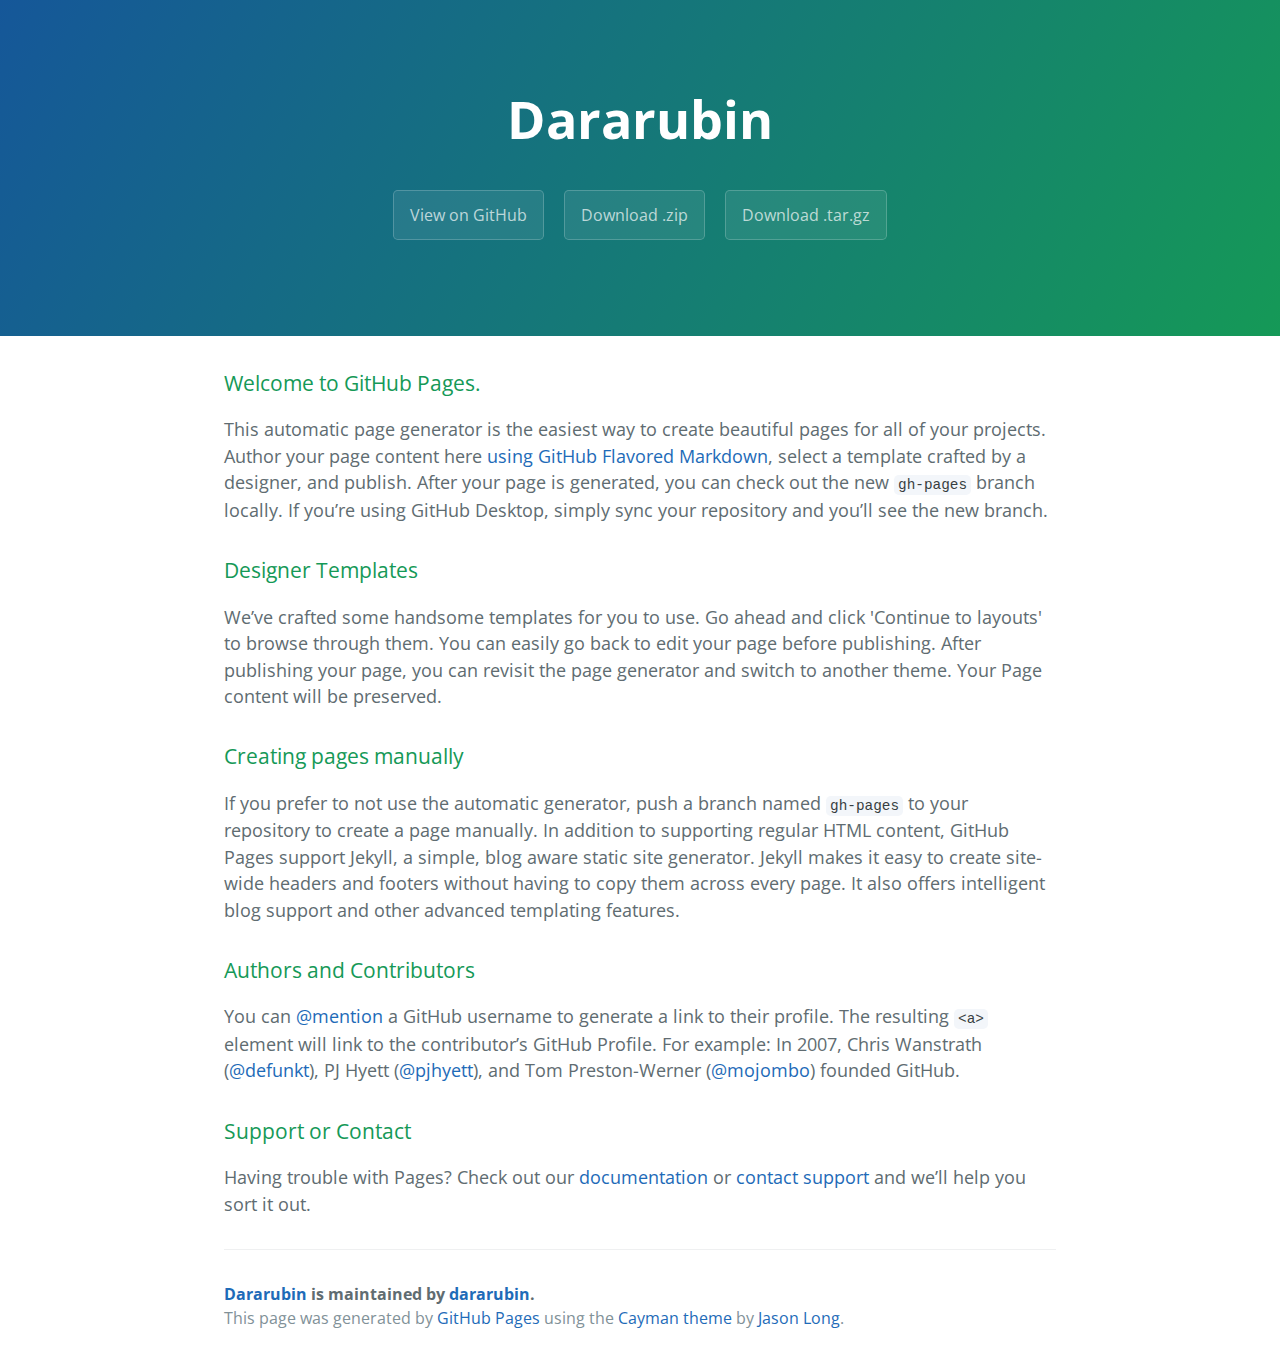
==== index.html @ 123997aa "Create gh-pages branch via GitHub" ====
<!DOCTYPE html>
<html lang="en-us">
  <head>
    <meta charset="UTF-8">
    <title>Dararubin by dararubin</title>
    <meta name="viewport" content="width=device-width, initial-scale=1">
    <link rel="stylesheet" type="text/css" href="stylesheets/normalize.css" media="screen">
    <link href='https://fonts.googleapis.com/css?family=Open+Sans:400,700' rel='stylesheet' type='text/css'>
    <link rel="stylesheet" type="text/css" href="stylesheets/stylesheet.css" media="screen">
    <link rel="stylesheet" type="text/css" href="stylesheets/github-light.css" media="screen">
  </head>
  <body>
    <section class="page-header">
      <h1 class="project-name">Dararubin</h1>
      <h2 class="project-tagline"></h2>
      <a href="https://github.com/dararubin/DaraRubin" class="btn">View on GitHub</a>
      <a href="https://github.com/dararubin/DaraRubin/zipball/master" class="btn">Download .zip</a>
      <a href="https://github.com/dararubin/DaraRubin/tarball/master" class="btn">Download .tar.gz</a>
    </section>

    <section class="main-content">
      <h3>
<a id="welcome-to-github-pages" class="anchor" href="#welcome-to-github-pages" aria-hidden="true"><span aria-hidden="true" class="octicon octicon-link"></span></a>Welcome to GitHub Pages.</h3>

<p>This automatic page generator is the easiest way to create beautiful pages for all of your projects. Author your page content here <a href="https://guides.github.com/features/mastering-markdown/">using GitHub Flavored Markdown</a>, select a template crafted by a designer, and publish. After your page is generated, you can check out the new <code>gh-pages</code> branch locally. If you’re using GitHub Desktop, simply sync your repository and you’ll see the new branch.</p>

<h3>
<a id="designer-templates" class="anchor" href="#designer-templates" aria-hidden="true"><span aria-hidden="true" class="octicon octicon-link"></span></a>Designer Templates</h3>

<p>We’ve crafted some handsome templates for you to use. Go ahead and click 'Continue to layouts' to browse through them. You can easily go back to edit your page before publishing. After publishing your page, you can revisit the page generator and switch to another theme. Your Page content will be preserved.</p>

<h3>
<a id="creating-pages-manually" class="anchor" href="#creating-pages-manually" aria-hidden="true"><span aria-hidden="true" class="octicon octicon-link"></span></a>Creating pages manually</h3>

<p>If you prefer to not use the automatic generator, push a branch named <code>gh-pages</code> to your repository to create a page manually. In addition to supporting regular HTML content, GitHub Pages support Jekyll, a simple, blog aware static site generator. Jekyll makes it easy to create site-wide headers and footers without having to copy them across every page. It also offers intelligent blog support and other advanced templating features.</p>

<h3>
<a id="authors-and-contributors" class="anchor" href="#authors-and-contributors" aria-hidden="true"><span aria-hidden="true" class="octicon octicon-link"></span></a>Authors and Contributors</h3>

<p>You can <a href="https://help.github.com/articles/basic-writing-and-formatting-syntax/#mentioning-users-and-teams" class="user-mention">@mention</a> a GitHub username to generate a link to their profile. The resulting <code>&lt;a&gt;</code> element will link to the contributor’s GitHub Profile. For example: In 2007, Chris Wanstrath (<a href="https://github.com/defunkt" class="user-mention">@defunkt</a>), PJ Hyett (<a href="https://github.com/pjhyett" class="user-mention">@pjhyett</a>), and Tom Preston-Werner (<a href="https://github.com/mojombo" class="user-mention">@mojombo</a>) founded GitHub.</p>

<h3>
<a id="support-or-contact" class="anchor" href="#support-or-contact" aria-hidden="true"><span aria-hidden="true" class="octicon octicon-link"></span></a>Support or Contact</h3>

<p>Having trouble with Pages? Check out our <a href="https://help.github.com/pages">documentation</a> or <a href="https://github.com/contact">contact support</a> and we’ll help you sort it out.</p>

      <footer class="site-footer">
        <span class="site-footer-owner"><a href="https://github.com/dararubin/DaraRubin">Dararubin</a> is maintained by <a href="https://github.com/dararubin">dararubin</a>.</span>

        <span class="site-footer-credits">This page was generated by <a href="https://pages.github.com">GitHub Pages</a> using the <a href="https://github.com/jasonlong/cayman-theme">Cayman theme</a> by <a href="https://twitter.com/jasonlong">Jason Long</a>.</span>
      </footer>

    </section>

  
  </body>
</html>
---- stylesheets/stylesheet.css ----
* {
  box-sizing: border-box; }

body {
  padding: 0;
  margin: 0;
  font-family: "Open Sans", "Helvetica Neue", Helvetica, Arial, sans-serif;
  font-size: 16px;
  line-height: 1.5;
  color: #606c71; }

a {
  color: #1e6bb8;
  text-decoration: none; }
  a:hover {
    text-decoration: underline; }

.btn {
  display: inline-block;
  margin-bottom: 1rem;
  color: rgba(255, 255, 255, 0.7);
  background-color: rgba(255, 255, 255, 0.08);
  border-color: rgba(255, 255, 255, 0.2);
  border-style: solid;
  border-width: 1px;
  border-radius: 0.3rem;
  transition: color 0.2s, background-color 0.2s, border-color 0.2s; }
  .btn + .btn {
    margin-left: 1rem; }

.btn:hover {
  color: rgba(255, 255, 255, 0.8);
  text-decoration: none;
  background-color: rgba(255, 255, 255, 0.2);
  border-color: rgba(255, 255, 255, 0.3); }

@media screen and (min-width: 64em) {
  .btn {
    padding: 0.75rem 1rem; } }

@media screen and (min-width: 42em) and (max-width: 64em) {
  .btn {
    padding: 0.6rem 0.9rem;
    font-size: 0.9rem; } }

@media screen and (max-width: 42em) {
  .btn {
    display: block;
    width: 100%;
    padding: 0.75rem;
    font-size: 0.9rem; }
    .btn + .btn {
      margin-top: 1rem;
      margin-left: 0; } }

.page-header {
  color: #fff;
  text-align: center;
  background-color: #159957;
  background-image: linear-gradient(120deg, #155799, #159957); }

@media screen and (min-width: 64em) {
  .page-header {
    padding: 5rem 6rem; } }

@media screen and (min-width: 42em) and (max-width: 64em) {
  .page-header {
    padding: 3rem 4rem; } }

@media screen and (max-width: 42em) {
  .page-header {
    padding: 2rem 1rem; } }

.project-name {
  margin-top: 0;
  margin-bottom: 0.1rem; }

@media screen and (min-width: 64em) {
  .project-name {
    font-size: 3.25rem; } }

@media screen and (min-width: 42em) and (max-width: 64em) {
  .project-name {
    font-size: 2.25rem; } }

@media screen and (max-width: 42em) {
  .project-name {
    font-size: 1.75rem; } }

.project-tagline {
  margin-bottom: 2rem;
  font-weight: normal;
  opacity: 0.7; }

@media screen and (min-width: 64em) {
  .project-tagline {
    font-size: 1.25rem; } }

@media screen and (min-width: 42em) and (max-width: 64em) {
  .project-tagline {
    font-size: 1.15rem; } }

@media screen and (max-width: 42em) {
  .project-tagline {
    font-size: 1rem; } }

.main-content :first-child {
  margin-top: 0; }
.main-content img {
  max-width: 100%; }
.main-content h1, .main-content h2, .main-content h3, .main-content h4, .main-content h5, .main-content h6 {
  margin-top: 2rem;
  margin-bottom: 1rem;
  font-weight: normal;
  color: #159957; }
.main-content p {
  margin-bottom: 1em; }
.main-content code {
  padding: 2px 4px;
  font-family: Consolas, "Liberation Mono", Menlo, Courier, monospace;
  font-size: 0.9rem;
  color: #383e41;
  background-color: #f3f6fa;
  border-radius: 0.3rem; }
.main-content pre {
  padding: 0.8rem;
  margin-top: 0;
  margin-bottom: 1rem;
  font: 1rem Consolas, "Liberation Mono", Menlo, Courier, monospace;
  color: #567482;
  word-wrap: normal;
  background-color: #f3f6fa;
  border: solid 1px #dce6f0;
  border-radius: 0.3rem; }
  .main-content pre > code {
    padding: 0;
    margin: 0;
    font-size: 0.9rem;
    color: #567482;
    word-break: normal;
    white-space: pre;
    background: transparent;
    border: 0; }
.main-content .highlight {
  margin-bottom: 1rem; }
  .main-content .highlight pre {
    margin-bottom: 0;
    word-break: normal; }
.main-content .highlight pre, .main-content pre {
  padding: 0.8rem;
  overflow: auto;
  font-size: 0.9rem;
  line-height: 1.45;
  border-radius: 0.3rem; }
.main-content pre code, .main-content pre tt {
  display: inline;
  max-width: initial;
  padding: 0;
  margin: 0;
  overflow: initial;
  line-height: inherit;
  word-wrap: normal;
  background-color: transparent;
  border: 0; }
  .main-content pre code:before, .main-content pre code:after, .main-content pre tt:before, .main-content pre tt:after {
    content: normal; }
.main-content ul, .main-content ol {
  margin-top: 0; }
.main-content blockquote {
  padding: 0 1rem;
  margin-left: 0;
  color: #819198;
  border-left: 0.3rem solid #dce6f0; }
  .main-content blockquote > :first-child {
    margin-top: 0; }
  .main-content blockquote > :last-child {
    margin-bottom: 0; }
.main-content table {
  display: block;
  width: 100%;
  overflow: auto;
  word-break: normal;
  word-break: keep-all; }
  .main-content table th {
    font-weight: bold; }
  .main-content table th, .main-content table td {
    padding: 0.5rem 1rem;
    border: 1px solid #e9ebec; }
.main-content dl {
  padding: 0; }
  .main-content dl dt {
    padding: 0;
    margin-top: 1rem;
    font-size: 1rem;
    font-weight: bold; }
  .main-content dl dd {
    padding: 0;
    margin-bottom: 1rem; }
.main-content hr {
  height: 2px;
  padding: 0;
  margin: 1rem 0;
  background-color: #eff0f1;
  border: 0; }

@media screen and (min-width: 64em) {
  .main-content {
    max-width: 64rem;
    padding: 2rem 6rem;
    margin: 0 auto;
    font-size: 1.1rem; } }

@media screen and (min-width: 42em) and (max-width: 64em) {
  .main-content {
    padding: 2rem 4rem;
    font-size: 1.1rem; } }

@media screen and (max-width: 42em) {
  .main-content {
    padding: 2rem 1rem;
    font-size: 1rem; } }

.site-footer {
  padding-top: 2rem;
  margin-top: 2rem;
  border-top: solid 1px #eff0f1; }

.site-footer-owner {
  display: block;
  font-weight: bold; }

.site-footer-credits {
  color: #819198; }

@media screen and (min-width: 64em) {
  .site-footer {
    font-size: 1rem; } }

@media screen and (min-width: 42em) and (max-width: 64em) {
  .site-footer {
    font-size: 1rem; } }

@media screen and (max-width: 42em) {
  .site-footer {
    font-size: 0.9rem; } }
---- stylesheets/github-light.css ----
/*
   Copyright 2014 GitHub Inc.

   Licensed under the Apache License, Version 2.0 (the "License");
   you may not use this file except in compliance with the License.
   You may obtain a copy of the License at

       http://www.apache.org/licenses/LICENSE-2.0

   Unless required by applicable law or agreed to in writing, software
   distributed under the License is distributed on an "AS IS" BASIS,
   WITHOUT WARRANTIES OR CONDITIONS OF ANY KIND, either express or implied.
   See the License for the specific language governing permissions and
   limitations under the License.

*/

.pl-c /* comment */ {
  color: #969896;
}

.pl-c1      /* constant, markup.raw, meta.diff.header, meta.module-reference, meta.property-name, support, support.constant, support.variable, variable.other.constant */,
.pl-s .pl-v /* string variable */ {
  color: #0086b3;
}

.pl-e  /* entity */,
.pl-en /* entity.name */ {
  color: #795da3;
}

.pl-s .pl-s1 /* string source */,
.pl-smi      /* storage.modifier.import, storage.modifier.package, storage.type.java, variable.other, variable.parameter.function */ {
  color: #333;
}

.pl-ent /* entity.name.tag */ {
  color: #63a35c;
}

.pl-k /* keyword, storage, storage.type */ {
  color: #a71d5d;
}

.pl-pds              /* punctuation.definition.string, string.regexp.character-class */,
.pl-s                /* string */,
.pl-s .pl-pse .pl-s1 /* string punctuation.section.embedded source */,
.pl-sr               /* string.regexp */,
.pl-sr .pl-cce       /* string.regexp constant.character.escape */,
.pl-sr .pl-sra       /* string.regexp string.regexp.arbitrary-repitition */,
.pl-sr .pl-sre       /* string.regexp source.ruby.embedded */ {
  color: #183691;
}

.pl-v /* variable */ {
  color: #ed6a43;
}

.pl-id /* invalid.deprecated */ {
  color: #b52a1d;
}

.pl-ii /* invalid.illegal */ {
  background-color: #b52a1d;
  color: #f8f8f8;
}

.pl-sr .pl-cce /* string.regexp constant.character.escape */ {
  color: #63a35c;
  font-weight: bold;
}

.pl-ml /* markup.list */ {
  color: #693a17;
}

.pl-mh        /* markup.heading */,
.pl-mh .pl-en /* markup.heading entity.name */,
.pl-ms        /* meta.separator */ {
  color: #1d3e81;
  font-weight: bold;
}

.pl-mq /* markup.quote */ {
  color: #008080;
}

.pl-mi /* markup.italic */ {
  color: #333;
  font-style: italic;
}

.pl-mb /* markup.bold */ {
  color: #333;
  font-weight: bold;
}

.pl-md /* markup.deleted, meta.diff.header.from-file */ {
  background-color: #ffecec;
  color: #bd2c00;
}

.pl-mi1 /* markup.inserted, meta.diff.header.to-file */ {
  background-color: #eaffea;
  color: #55a532;
}

.pl-mdr /* meta.diff.range */ {
  color: #795da3;
  font-weight: bold;
}

.pl-mo /* meta.output */ {
  color: #1d3e81;
}
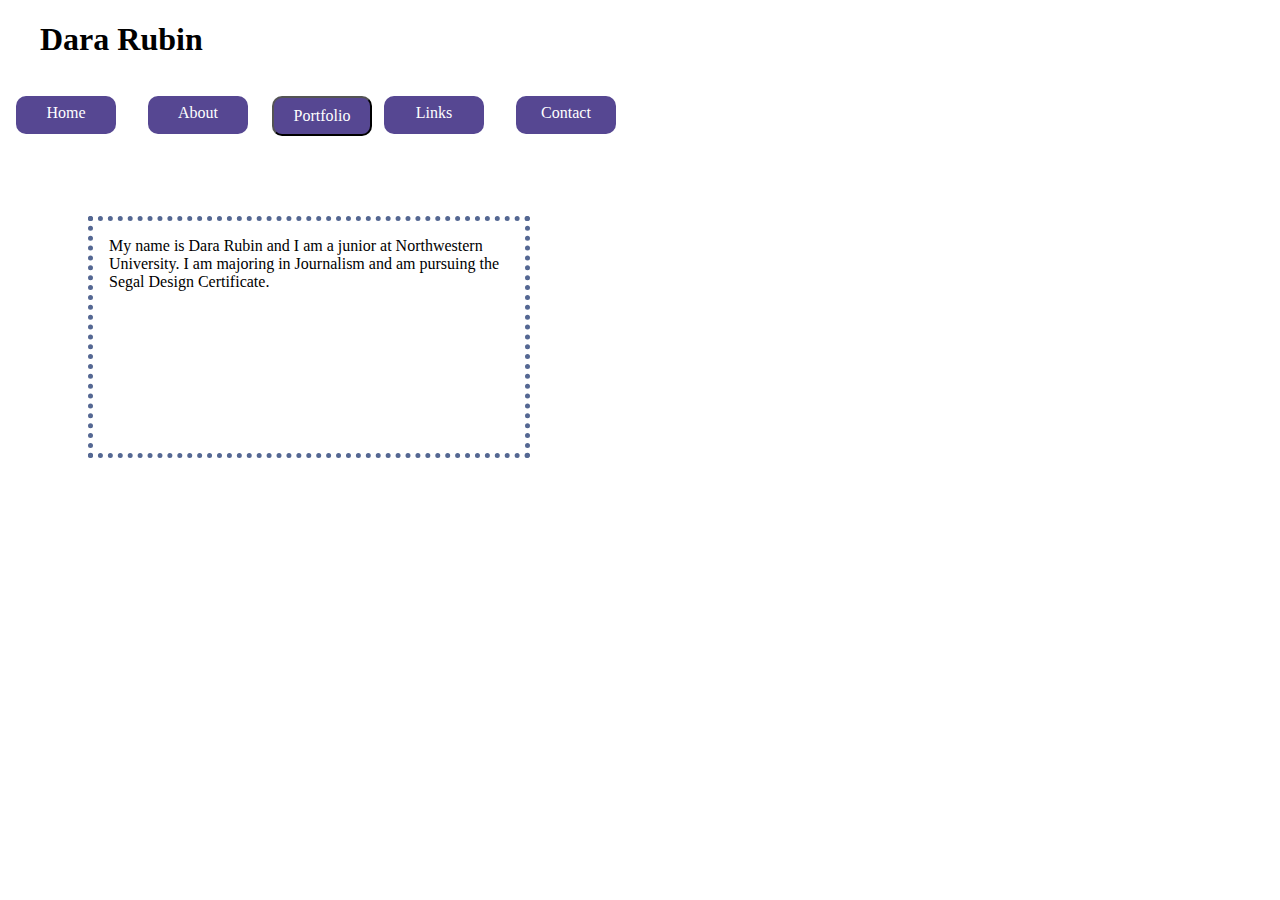
==== commit 87fb2590: "Update index.html" ====
--- a/index.html
+++ b/index.html
@@ -1,57 +1,45 @@
 <!DOCTYPE html>
-<html lang="en-us">
-  <head>
-    <meta charset="UTF-8">
-    <title>Dararubin by dararubin</title>
-    <meta name="viewport" content="width=device-width, initial-scale=1">
-    <link rel="stylesheet" type="text/css" href="stylesheets/normalize.css" media="screen">
-    <link href='https://fonts.googleapis.com/css?family=Open+Sans:400,700' rel='stylesheet' type='text/css'>
-    <link rel="stylesheet" type="text/css" href="stylesheets/stylesheet.css" media="screen">
-    <link rel="stylesheet" type="text/css" href="stylesheets/github-light.css" media="screen">
-  </head>
-  <body>
-    <section class="page-header">
-      <h1 class="project-name">Dararubin</h1>
-      <h2 class="project-tagline"></h2>
-      <a href="https://github.com/dararubin/DaraRubin" class="btn">View on GitHub</a>
-      <a href="https://github.com/dararubin/DaraRubin/zipball/master" class="btn">Download .zip</a>
-      <a href="https://github.com/dararubin/DaraRubin/tarball/master" class="btn">Download .tar.gz</a>
-    </section>
+<html>
+<head>
+	<title> Dara Rubin </title>
+	<link href="Index.css" type="text/css" rel="stylesheet" media="all">
+	<script src="Index.js" type="text/javascript"></script>
+</head>
+<body>
+	<h1> Dara Rubin </h1>
+	<div class="container">
+		<div class="wrapper">
 
-    <section class="main-content">
-      <h3>
-<a id="welcome-to-github-pages" class="anchor" href="#welcome-to-github-pages" aria-hidden="true"><span aria-hidden="true" class="octicon octicon-link"></span></a>Welcome to GitHub Pages.</h3>
 
-<p>This automatic page generator is the easiest way to create beautiful pages for all of your projects. Author your page content here <a href="https://guides.github.com/features/mastering-markdown/">using GitHub Flavored Markdown</a>, select a template crafted by a designer, and publish. After your page is generated, you can check out the new <code>gh-pages</code> branch locally. If you’re using GitHub Desktop, simply sync your repository and you’ll see the new branch.</p>
+			<div id="rectangle">
+				<div id="1" class="rectangle">
+					<a href="Index.html" class="class1">Home</a>
+				</div>
+				<div id="2" class="rectangle">
+					<a href="about.html" class="class1">About</a>
+				</div>
+				<div class="dropdown">
+					<button onclick="myFunction()" class="dropbtn">Portfolio</button>
+					<div id="myDropdown" class="dropdown-content">
+						<a href="stories.html">Stories</a>
+						<a href="flyers.html">Flyers</a>
+						<a href="design.html">Design Class Projects</a>
+						<a href="media.html">Media Design Class Work</a>
+						<a href="other.html">Other Websites</a>
+					</div>
+				</div>
+				<div id="4" class="rectangle">
+					<a href="links.html" class="class1">Links</a>
+				</div>
+				<div id="5" class="rectangle">
+						<a href="contact.html" class="class1">Contact</a>
+				</div>
+			</div>
 
-<h3>
-<a id="designer-templates" class="anchor" href="#designer-templates" aria-hidden="true"><span aria-hidden="true" class="octicon octicon-link"></span></a>Designer Templates</h3>
+					<div id="intro">
+						<p> My name is Dara Rubin and I am a junior at Northwestern University. I am majoring in Journalism and am pursuing the Segal Design Certificate. </p></div>
 
-<p>We’ve crafted some handsome templates for you to use. Go ahead and click 'Continue to layouts' to browse through them. You can easily go back to edit your page before publishing. After publishing your page, you can revisit the page generator and switch to another theme. Your Page content will be preserved.</p>
 
-<h3>
-<a id="creating-pages-manually" class="anchor" href="#creating-pages-manually" aria-hidden="true"><span aria-hidden="true" class="octicon octicon-link"></span></a>Creating pages manually</h3>
 
-<p>If you prefer to not use the automatic generator, push a branch named <code>gh-pages</code> to your repository to create a page manually. In addition to supporting regular HTML content, GitHub Pages support Jekyll, a simple, blog aware static site generator. Jekyll makes it easy to create site-wide headers and footers without having to copy them across every page. It also offers intelligent blog support and other advanced templating features.</p>
 
-<h3>
-<a id="authors-and-contributors" class="anchor" href="#authors-and-contributors" aria-hidden="true"><span aria-hidden="true" class="octicon octicon-link"></span></a>Authors and Contributors</h3>
 
-<p>You can <a href="https://help.github.com/articles/basic-writing-and-formatting-syntax/#mentioning-users-and-teams" class="user-mention">@mention</a> a GitHub username to generate a link to their profile. The resulting <code>&lt;a&gt;</code> element will link to the contributor’s GitHub Profile. For example: In 2007, Chris Wanstrath (<a href="https://github.com/defunkt" class="user-mention">@defunkt</a>), PJ Hyett (<a href="https://github.com/pjhyett" class="user-mention">@pjhyett</a>), and Tom Preston-Werner (<a href="https://github.com/mojombo" class="user-mention">@mojombo</a>) founded GitHub.</p>
-
-<h3>
-<a id="support-or-contact" class="anchor" href="#support-or-contact" aria-hidden="true"><span aria-hidden="true" class="octicon octicon-link"></span></a>Support or Contact</h3>
-
-<p>Having trouble with Pages? Check out our <a href="https://help.github.com/pages">documentation</a> or <a href="https://github.com/contact">contact support</a> and we’ll help you sort it out.</p>
-
-      <footer class="site-footer">
-        <span class="site-footer-owner"><a href="https://github.com/dararubin/DaraRubin">Dararubin</a> is maintained by <a href="https://github.com/dararubin">dararubin</a>.</span>
-
-        <span class="site-footer-credits">This page was generated by <a href="https://pages.github.com">GitHub Pages</a> using the <a href="https://github.com/jasonlong/cayman-theme">Cayman theme</a> by <a href="https://twitter.com/jasonlong">Jason Long</a>.</span>
-      </footer>
-
-    </section>
-
-  
-  </body>
-</html>
--- a/Index.css
+++ b/Index.css
@@ -0,0 +1,150 @@
+body {
+	background-color: white;
+}
+
+h1 {
+	color: black;
+	font-family: "PT sans";
+	margin-left: 1em;
+}
+
+h2 {
+	color: black;
+	font-family: "PT sans";
+	margin-left: 1em;
+	margin-top: 1.5em;
+}
+
+input {
+	margin-right: .5em;
+}
+
+a.class1 {
+	color: white;
+}
+a.class2 {
+	color: black;
+}
+
+p {
+	color: black;
+}
+
+a:link {
+    text-decoration: none;
+}
+
+a:visited {
+    text-decoration: none;
+}
+
+a:hover {
+    text-decoration: underline;
+}
+
+a:active {
+    text-decoration: underline;
+}
+
+
+
+#intro p {
+	font-family: "PT sans";
+	font-size: 12pt;
+	color: black;
+	width: 400px;
+	height: 200px;
+	text-align: left;
+	margin-left: 5em;
+	margin-top: 5em;
+	border: thick dotted #546792;
+	padding: 1em;
+}
+
+
+.rectangle {
+	background-color: #564792;
+	border-radius: 10px;
+	display: inline-block;
+	height: 30px;
+	vertical-align: top;
+	width: 100px;
+	*display: inline;
+	zoom: 1;
+	margin-left: .5em;
+	margin-top: 1em;
+	margin-right: 20px;
+	text-align: center;
+	padding-top: .5em;
+}
+.rectangle2 {
+	background-color: white;
+	border-radius: 10px;
+	display: inline-block;
+	height: 30px;
+	vertical-align: top;
+	width: 120px;
+	*display: inline;
+	zoom: 1;
+	margin-left: .5em;
+	margin-top: 1em;
+	text-align: center;
+	padding-top: .5em;
+	font-size: 12.5px;
+}
+
+.container {
+	width: 1250px; overflow-x: auto; overflow-y: hidden;
+}
+
+.wrapper {
+	width: 1250px;
+}
+
+.dropbtn {
+    background-color: #564792;
+    height: 40px;
+    width: 100px;
+    color: white;
+    padding-top: .5px;
+    font-size: 16px;
+    font-family: "PT sans";
+    border-radius: 10px;
+    cursor: pointer;
+    margin-top: 1em;
+}
+
+/* Dropdown button on hover & focus */
+.dropbtn:hover, .dropbtn:focus {
+    background-color: #564792;
+}
+
+/* The container <div> - needed to position the dropdown content */
+.dropdown {
+    position: relative;
+    display: inline-block;
+}
+
+/* Dropdown Content (Hidden by Default) */
+.dropdown-content {
+    display: none;
+    position: absolute;
+    background-color: #f9f9f9;
+    min-width: 160px;
+    box-shadow: 0px 8px 16px 0px rgba(0,0,0,0.2);
+}
+
+/* Links inside the dropdown */
+.dropdown-content a {
+    color: black;
+    padding: 12px 16px;
+    text-decoration: none;
+    display: block;
+}
+
+/* Change color of dropdown links on hover */
+.dropdown-content a:hover {background-color: #f1f1f1}
+
+/* Show the dropdown menu (use JS to add this class to the .dropdown-content container when the user clicks on the dropdown button) */
+.show {display:block;}
+
